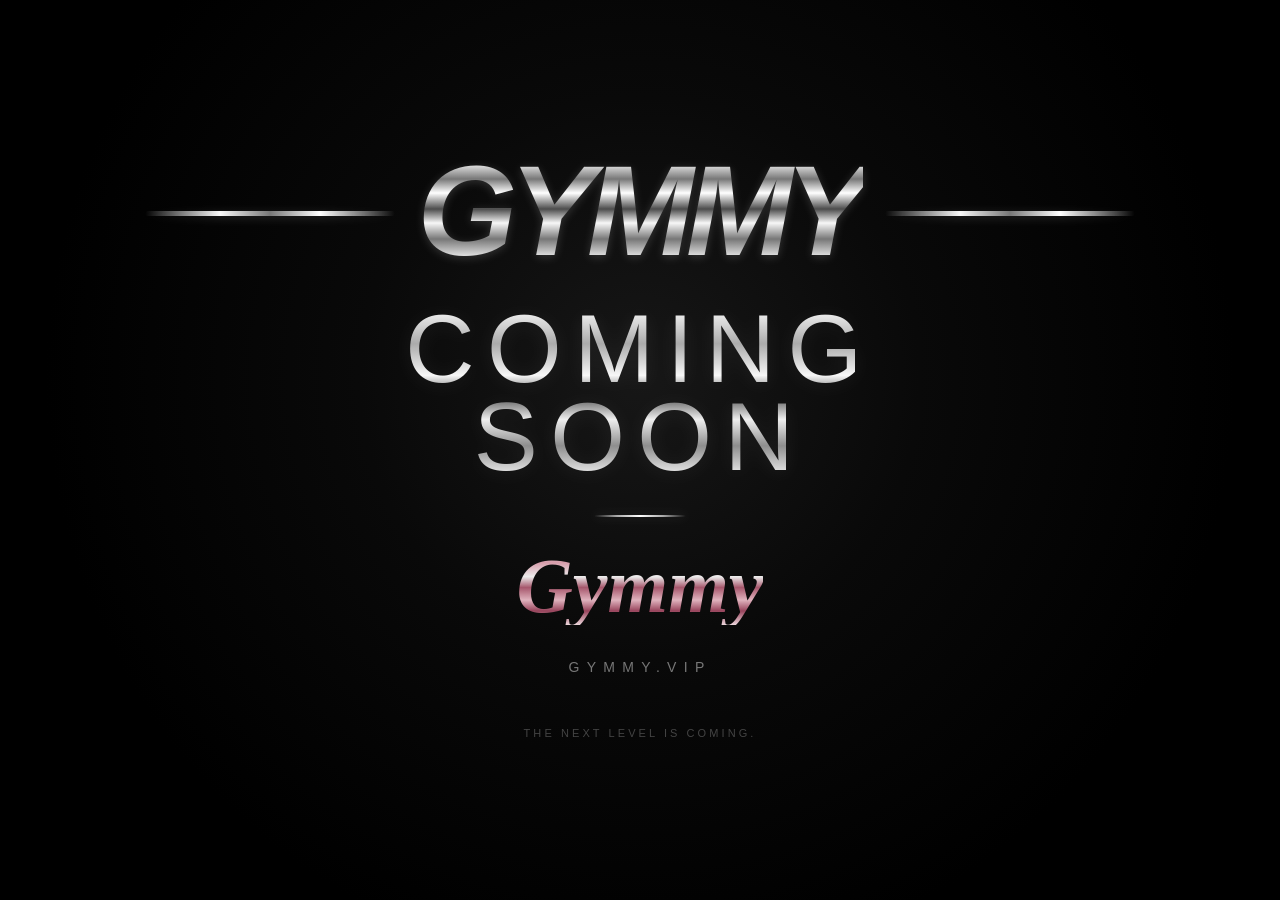
==== index.html @ 02195f77 "Create index.html" ====
<!DOCTYPE html>
<html lang="en">
<head>
<meta charset="UTF-8">
<meta name="viewport" content="width=device-width, initial-scale=1.0">
<title>GYMMY.VIP — Coming Soon</title>
<meta name="description" content="GYMMY.VIP — Coming Soon">

<style>
* {
  box-sizing: border-box;
}

html, body {
  margin: 0;
  min-height: 100%;
}

body {
  min-height: 100vh;
  display: grid;
  place-items: center;
  background:
    radial-gradient(
      circle at 50% 42%,
      #171717 0%,
      #090909 34%,
      #000000 72%
    ),
    #000000;
  color: #ffffff;
  font-family: "Arial Narrow", "Helvetica Neue", Arial, sans-serif;
  overflow: hidden;
}

.page {
  width: min(92vw, 900px);
  min-height: 100vh;
  display: flex;
  flex-direction: column;
  align-items: center;
  justify-content: center;
  text-align: center;
  padding: 48px 20px;
}

.brand {
  position: relative;
  margin-bottom: 44px;
  letter-spacing: -0.06em;
  font-weight: 900;
  font-size: clamp(58px, 15vw, 128px);
  line-height: .78;
  font-style: italic;

  background: linear-gradient(
    180deg,
    #ffffff 0%,
    #777777 18%,
    #ffffff 32%,
    #4c4c4c 48%,
    #f7f7f7 62%,
    #777777 78%,
    #ffffff 100%
  );

  -webkit-background-clip: text;
  background-clip: text;
  color: transparent;

  filter: drop-shadow(0 2px 5px rgba(255,255,255,.16));
}

.brand:before,
.brand:after {
  content: "";
  position: absolute;
  height: 5px;
  border-radius: 99px;
  top: 50%;
  width: 34vw;
  max-width: 250px;
  min-width: 85px;

  background: linear-gradient(
    90deg,
    transparent,
    #f7f7f7 30%,
    #777777 50%,
    #ffffff 70%,
    transparent
  );
}

.brand:before {
  right: calc(100% + 22px);
}

.brand:after {
  left: calc(100% + 22px);
}

.coming {
  font-size: clamp(48px, 11vw, 96px);
  line-height: .92;
  letter-spacing: .13em;
  font-weight: 300;
  text-transform: uppercase;

  background: linear-gradient(
    180deg,
    #ffffff 0%,
    #a9a9a9 22%,
    #f7f7f7 40%,
    #555555 52%,
    #eeeeee 65%,
    #8b8b8b 80%,
    #ffffff 100%
  );

  -webkit-background-clip: text;
  background-clip: text;
  color: transparent;

  text-shadow: 0 2px 20px rgba(255,255,255,.08);
}

.rule {
  width: 92px;
  height: 2px;
  margin: 34px auto 30px;

  background: linear-gradient(
    90deg,
    transparent,
    #aaaaaa,
    #ffffff,
    #aaaaaa,
    transparent
  );

  box-shadow: 0 0 12px rgba(255,255,255,.18);
}

.women {
  font-family: "Brush Script MT", "Segoe Script", cursive;
  font-size: clamp(42px, 10vw, 78px);
  font-weight: 700;
  font-style: italic;
  line-height: 1;

  background: linear-gradient(
    180deg,
    #fff2f5 0%,
    #e8a9b8 20%,
    #ffffff 38%,
    #b45e75 52%,
    #f2c1cd 68%,
    #a44963 82%,
    #ffe8ee 100%
  );

  -webkit-background-clip: text;
  background-clip: text;
  color: transparent;

  opacity: .92;
}

.domain {
  margin-top: 34px;
  font-size: 14px;
  letter-spacing: .52em;
  color: #777777;
  text-transform: uppercase;
}

.note {
  margin-top: 52px;
  font-size: 11px;
  letter-spacing: .28em;
  color: #444444;
  text-transform: uppercase;
}

@media (max-width: 600px) {
  .brand:before {
    right: calc(100% + 12px);
  }

  .brand:after {
    left: calc(100% + 12px);
  }

  .domain {
    letter-spacing: .38em;
  }
}
</style>
</head>

<body>

<main class="page">

  <div class="brand" aria-label="GYMMY">
    GYMMY
  </div>

  <div class="coming">
    COMING<br>SOON
  </div>

  <div class="rule"></div>

  <div class="women" aria-label="GYMMY">
    Gymmy
  </div>

  <div class="domain">
    GYMMY.VIP
  </div>

  <div class="note">
    The next level is coming.
  </div>

</main>

</body>
</html>
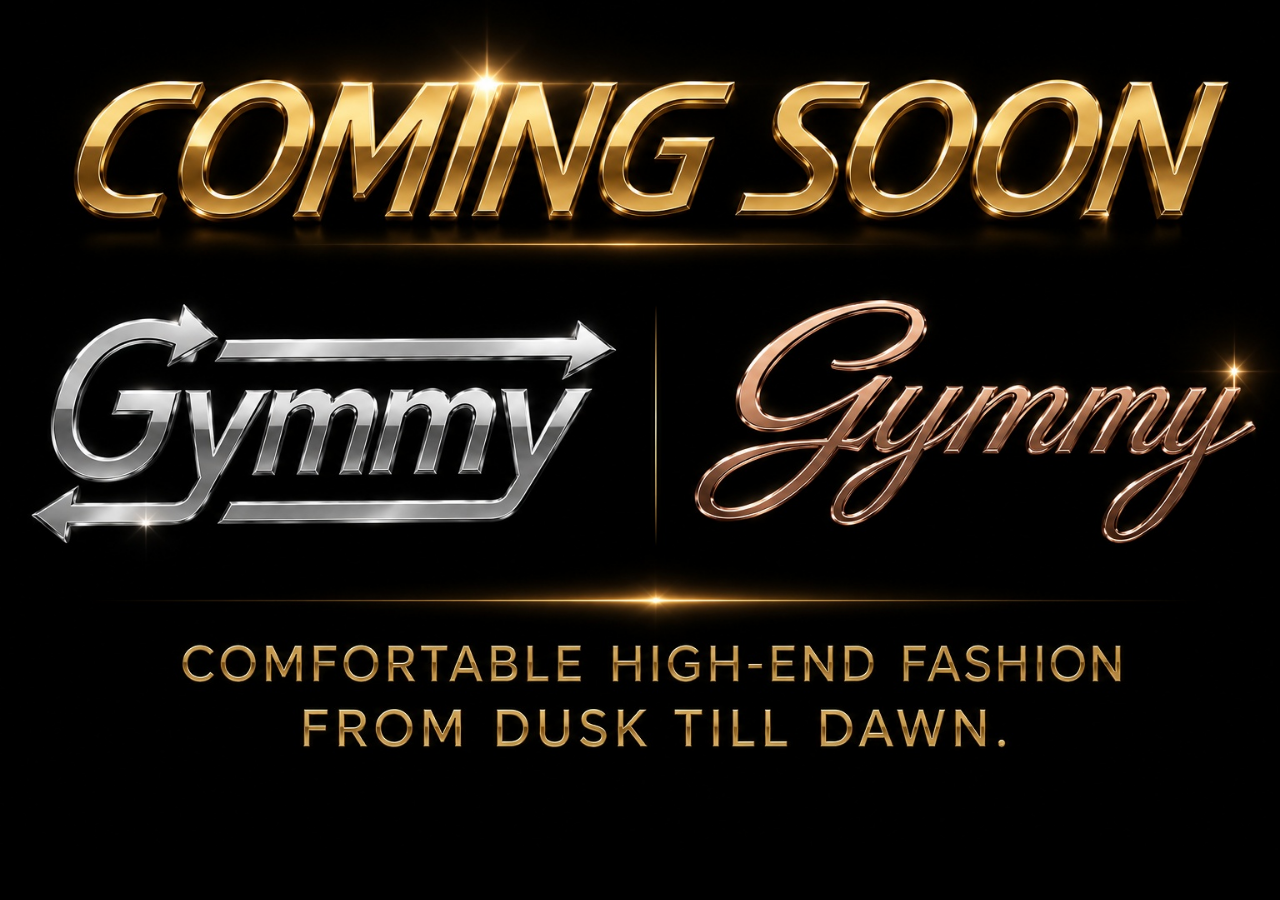
==== commit c5ca85e8: "Update index.html" ====
--- a/index.html
+++ b/index.html
@@ -1,231 +1,38 @@
 <!DOCTYPE html>
 <html lang="en">
 <head>
-<meta charset="UTF-8">
-<meta name="viewport" content="width=device-width, initial-scale=1.0">
-<title>GYMMY.VIP — Coming Soon</title>
-<meta name="description" content="GYMMY.VIP — Coming Soon">
+    <meta charset="UTF-8">
+    <meta name="viewport" content="width=device-width, initial-scale=1.0">
+    <title>GYMMY VIP — Coming Soon</title>
 
-<style>
-* {
-  box-sizing: border-box;
-}
+    <style>
+        html, body {
+            margin: 0;
+            padding: 0;
+            width: 100%;
+            min-height: 100%;
+            background: #000;
+        }
 
-html, body {
-  margin: 0;
-  min-height: 100%;
-}
+        body {
+            display: flex;
+            justify-content: center;
+            align-items: flex-start;
+        }
 
-body {
-  min-height: 100vh;
-  display: grid;
-  place-items: center;
-  background:
-    radial-gradient(
-      circle at 50% 42%,
-      #171717 0%,
-      #090909 34%,
-      #000000 72%
-    ),
-    #000000;
-  color: #ffffff;
-  font-family: "Arial Narrow", "Helvetica Neue", Arial, sans-serif;
-  overflow: hidden;
-}
-
-.page {
-  width: min(92vw, 900px);
-  min-height: 100vh;
-  display: flex;
-  flex-direction: column;
-  align-items: center;
-  justify-content: center;
-  text-align: center;
-  padding: 48px 20px;
-}
-
-.brand {
-  position: relative;
-  margin-bottom: 44px;
-  letter-spacing: -0.06em;
-  font-weight: 900;
-  font-size: clamp(58px, 15vw, 128px);
-  line-height: .78;
-  font-style: italic;
-
-  background: linear-gradient(
-    180deg,
-    #ffffff 0%,
-    #777777 18%,
-    #ffffff 32%,
-    #4c4c4c 48%,
-    #f7f7f7 62%,
-    #777777 78%,
-    #ffffff 100%
-  );
-
-  -webkit-background-clip: text;
-  background-clip: text;
-  color: transparent;
-
-  filter: drop-shadow(0 2px 5px rgba(255,255,255,.16));
-}
-
-.brand:before,
-.brand:after {
-  content: "";
-  position: absolute;
-  height: 5px;
-  border-radius: 99px;
-  top: 50%;
-  width: 34vw;
-  max-width: 250px;
-  min-width: 85px;
-
-  background: linear-gradient(
-    90deg,
-    transparent,
-    #f7f7f7 30%,
-    #777777 50%,
-    #ffffff 70%,
-    transparent
-  );
-}
-
-.brand:before {
-  right: calc(100% + 22px);
-}
-
-.brand:after {
-  left: calc(100% + 22px);
-}
-
-.coming {
-  font-size: clamp(48px, 11vw, 96px);
-  line-height: .92;
-  letter-spacing: .13em;
-  font-weight: 300;
-  text-transform: uppercase;
-
-  background: linear-gradient(
-    180deg,
-    #ffffff 0%,
-    #a9a9a9 22%,
-    #f7f7f7 40%,
-    #555555 52%,
-    #eeeeee 65%,
-    #8b8b8b 80%,
-    #ffffff 100%
-  );
-
-  -webkit-background-clip: text;
-  background-clip: text;
-  color: transparent;
-
-  text-shadow: 0 2px 20px rgba(255,255,255,.08);
-}
-
-.rule {
-  width: 92px;
-  height: 2px;
-  margin: 34px auto 30px;
-
-  background: linear-gradient(
-    90deg,
-    transparent,
-    #aaaaaa,
-    #ffffff,
-    #aaaaaa,
-    transparent
-  );
-
-  box-shadow: 0 0 12px rgba(255,255,255,.18);
-}
-
-.women {
-  font-family: "Brush Script MT", "Segoe Script", cursive;
-  font-size: clamp(42px, 10vw, 78px);
-  font-weight: 700;
-  font-style: italic;
-  line-height: 1;
-
-  background: linear-gradient(
-    180deg,
-    #fff2f5 0%,
-    #e8a9b8 20%,
-    #ffffff 38%,
-    #b45e75 52%,
-    #f2c1cd 68%,
-    #a44963 82%,
-    #ffe8ee 100%
-  );
-
-  -webkit-background-clip: text;
-  background-clip: text;
-  color: transparent;
-
-  opacity: .92;
-}
-
-.domain {
-  margin-top: 34px;
-  font-size: 14px;
-  letter-spacing: .52em;
-  color: #777777;
-  text-transform: uppercase;
-}
-
-.note {
-  margin-top: 52px;
-  font-size: 11px;
-  letter-spacing: .28em;
-  color: #444444;
-  text-transform: uppercase;
-}
-
-@media (max-width: 600px) {
-  .brand:before {
-    right: calc(100% + 12px);
-  }
-
-  .brand:after {
-    left: calc(100% + 12px);
-  }
-
-  .domain {
-    letter-spacing: .38em;
-  }
-}
-</style>
+        img {
+            display: block;
+            width: 100%;
+            height: auto;
+            max-width: 1536px;
+        }
+    </style>
 </head>
 
 <body>
 
-<main class="page">
-
-  <div class="brand" aria-label="GYMMY">
-    GYMMY
-  </div>
-
-  <div class="coming">
-    COMING<br>SOON
-  </div>
-
-  <div class="rule"></div>
-
-  <div class="women" aria-label="GYMMY">
-    Gymmy
-  </div>
-
-  <div class="domain">
-    GYMMY.VIP
-  </div>
-
-  <div class="note">
-    The next level is coming.
-  </div>
-
-</main>
+    <img src="gymmy-coming-soon.jpg"
+         alt="GYMMY VIP — Coming Soon">
 
 </body>
 </html>
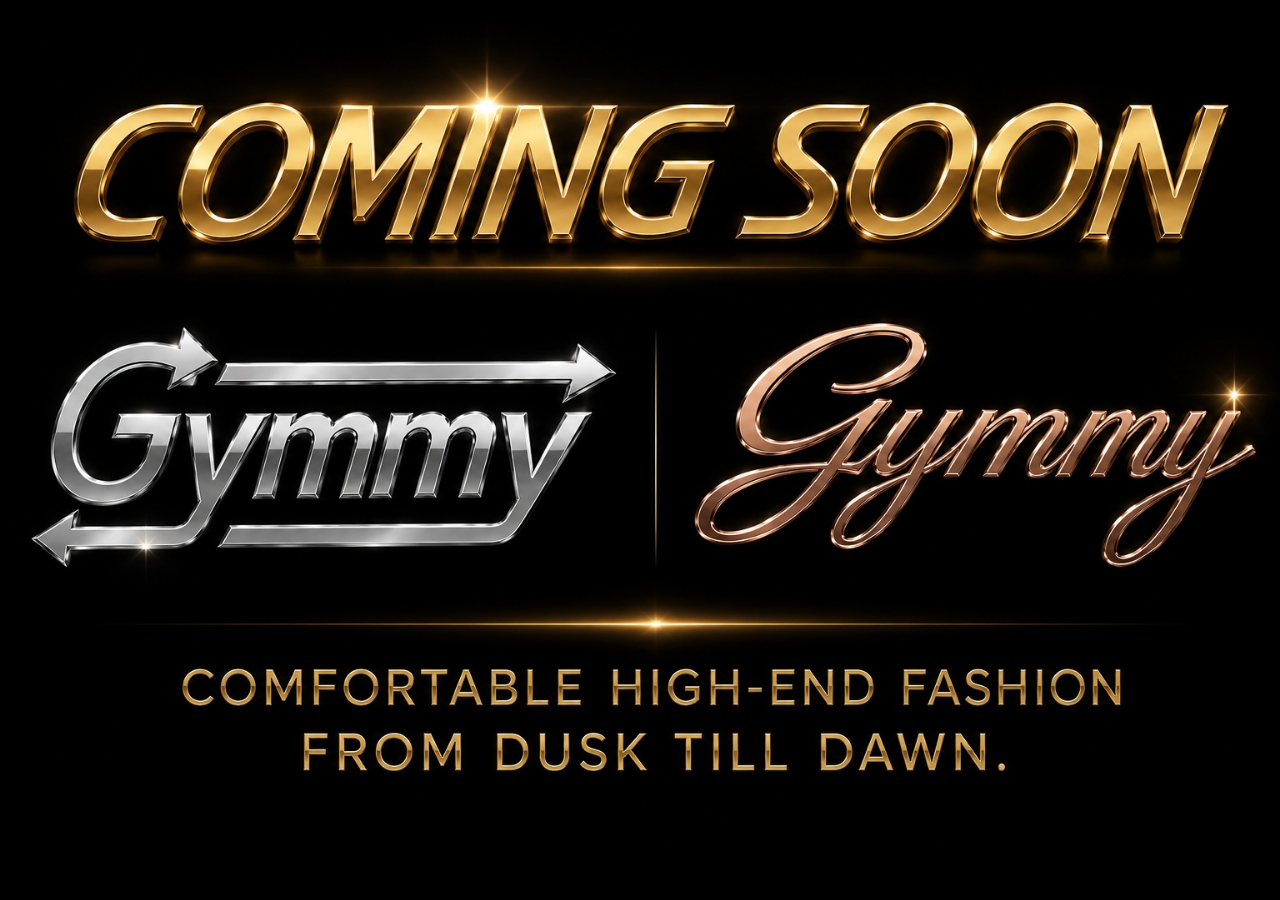
==== commit 546e375f: "Update index.html" ====
--- a/index.html
+++ b/index.html
@@ -6,7 +6,12 @@
     <title>GYMMY VIP — Coming Soon</title>
 
     <style>
-        html, body {
+        * {
+            box-sizing: border-box;
+        }
+
+        html,
+        body {
             margin: 0;
             padding: 0;
             width: 100%;
@@ -15,24 +20,39 @@
         }
 
         body {
+            min-height: 100vh;
+            min-height: 100svh;
             display: flex;
             justify-content: center;
-            align-items: flex-start;
+            align-items: center;
+            overflow: hidden;
         }
 
-        img {
+        .landing-page {
+            width: 100%;
+            height: 100vh;
+            height: 100svh;
+            display: flex;
+            justify-content: center;
+            align-items: center;
+            background: #000;
+        }
+
+        .landing-page img {
             display: block;
             width: 100%;
-            height: auto;
-            max-width: 1536px;
+            height: 100%;
+            object-fit: contain;
+            object-position: center;
         }
     </style>
 </head>
 
 <body>
 
-    <img src="gymmy-coming-soon.jpg"
-         alt="GYMMY VIP — Coming Soon">
+    <main class="landing-page">
+        <img src="gymmy-coming-soon.jpg" alt="GYMMY VIP — Coming Soon">
+    </main>
 
 </body>
 </html>
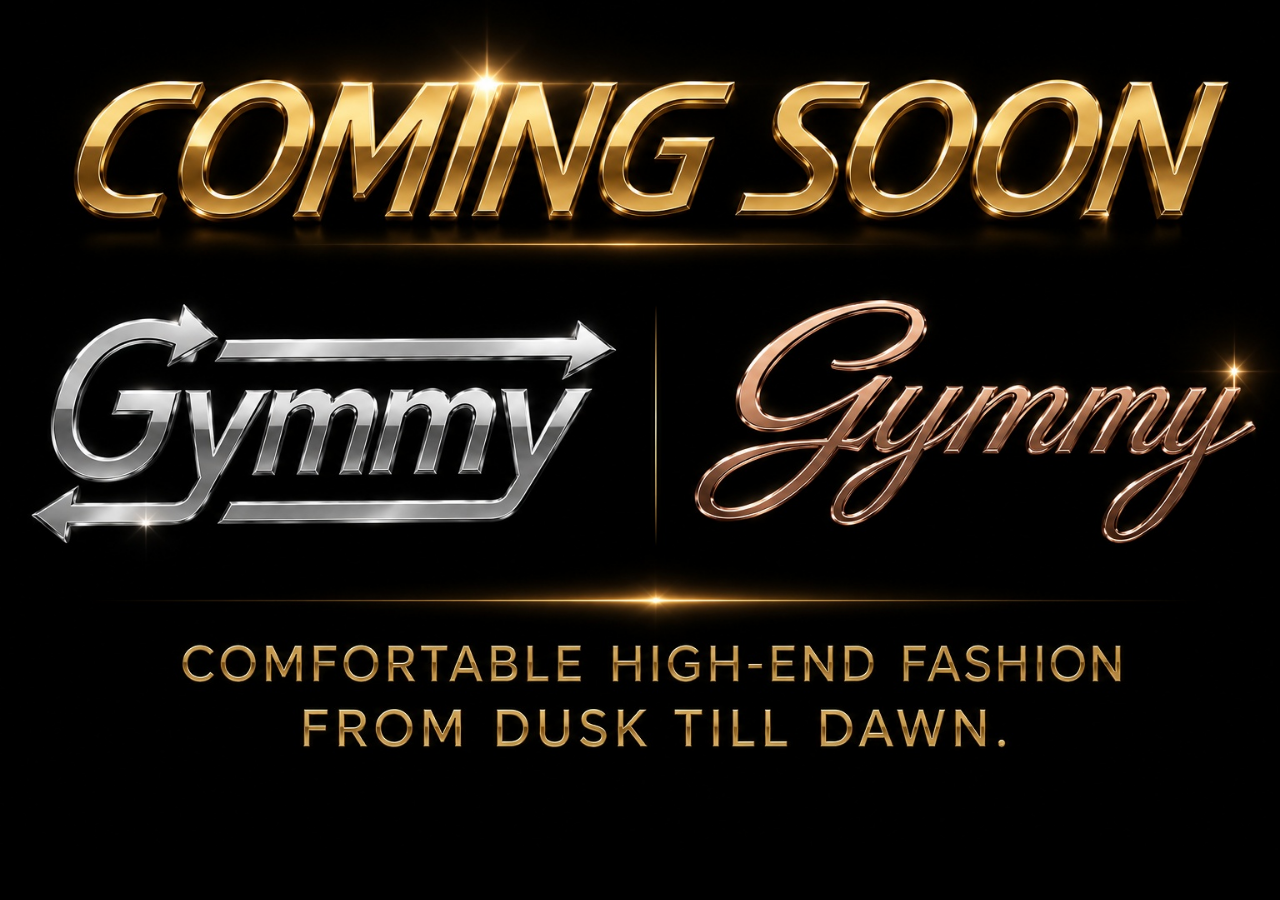
==== commit 5b62150f: "Update index.html" ====
--- a/index.html
+++ b/index.html
@@ -6,10 +6,6 @@
     <title>GYMMY VIP — Coming Soon</title>
 
     <style>
-        * {
-            box-sizing: border-box;
-        }
-
         html,
         body {
             margin: 0;
@@ -20,39 +16,21 @@
         }
 
         body {
-            min-height: 100vh;
-            min-height: 100svh;
             display: flex;
             justify-content: center;
-            align-items: center;
-            overflow: hidden;
+            align-items: flex-start;
         }
 
-        .landing-page {
-            width: 100%;
-            height: 100vh;
-            height: 100svh;
-            display: flex;
-            justify-content: center;
-            align-items: center;
-            background: #000;
-        }
-
-        .landing-page img {
+        img {
             display: block;
             width: 100%;
-            height: 100%;
-            object-fit: contain;
-            object-position: center;
+            height: auto;
+            max-width: 100%;
         }
     </style>
 </head>
 
 <body>
-
-    <main class="landing-page">
-        <img src="gymmy-coming-soon.jpg" alt="GYMMY VIP — Coming Soon">
-    </main>
-
+    <img src="gymmy-coming-soon.jpg" alt="GYMMY VIP — Coming Soon">
 </body>
 </html>
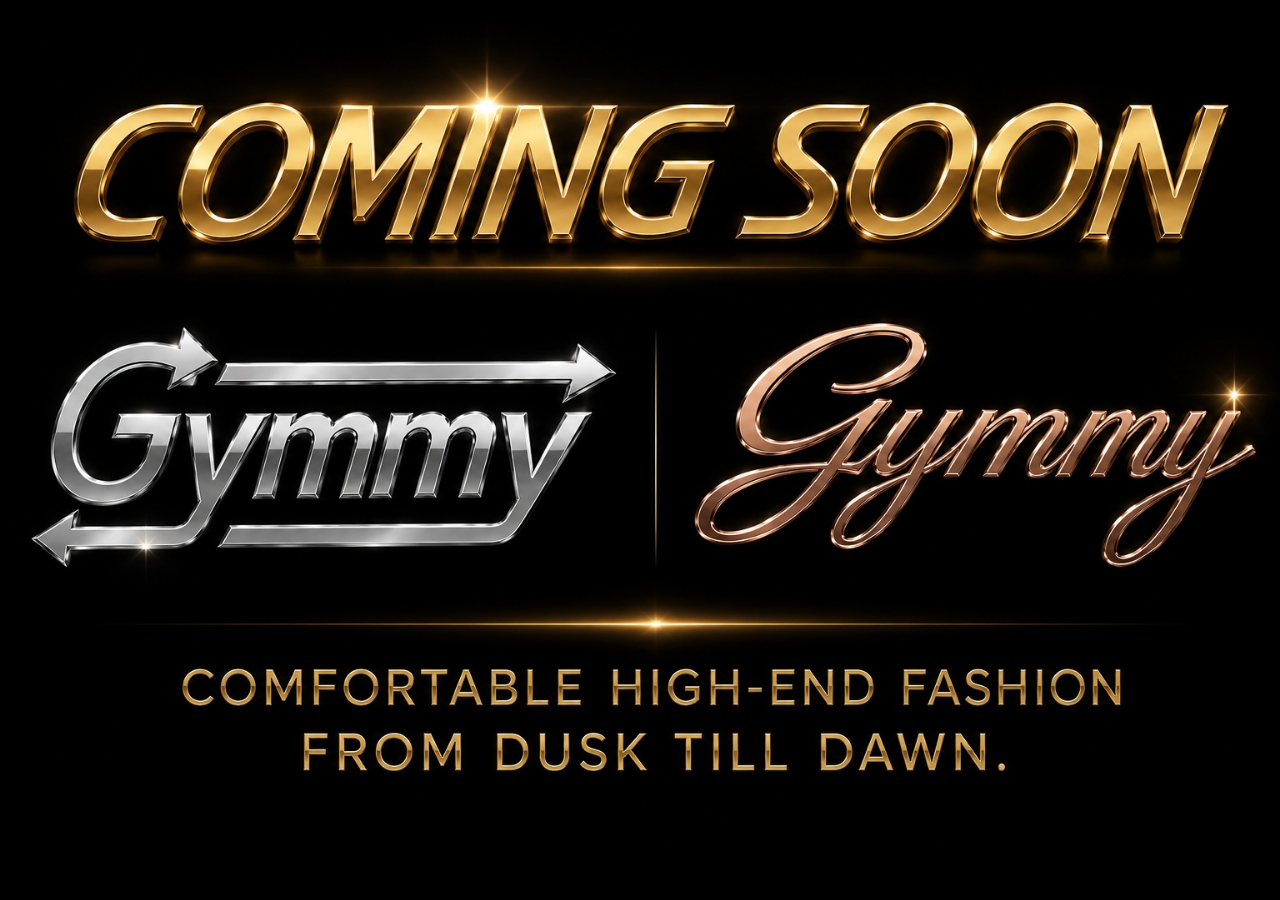
==== commit a09acd78: "Update index.html" ====
--- a/index.html
+++ b/index.html
@@ -3,6 +3,7 @@
 <head>
     <meta charset="UTF-8">
     <meta name="viewport" content="width=device-width, initial-scale=1.0">
+
     <title>GYMMY VIP — Coming Soon</title>
 
     <style>
@@ -11,26 +12,40 @@
             margin: 0;
             padding: 0;
             width: 100%;
-            min-height: 100%;
+            height: 100%;
             background: #000;
         }
 
         body {
             display: flex;
             justify-content: center;
-            align-items: flex-start;
+            align-items: center;
+            overflow: hidden;
         }
 
-        img {
+        .landing-page {
+            width: 100%;
+            display: flex;
+            justify-content: center;
+            align-items: center;
+        }
+
+        .landing-page img {
             display: block;
             width: 100%;
             height: auto;
-            max-width: 100%;
         }
     </style>
 </head>
 
 <body>
-    <img src="gymmy-coming-soon.jpg" alt="GYMMY VIP — Coming Soon">
+
+    <div class="landing-page">
+        <img
+            src="gymmy-coming-soon.jpg"
+            alt="GYMMY VIP — Coming Soon"
+        >
+    </div>
+
 </body>
 </html>
